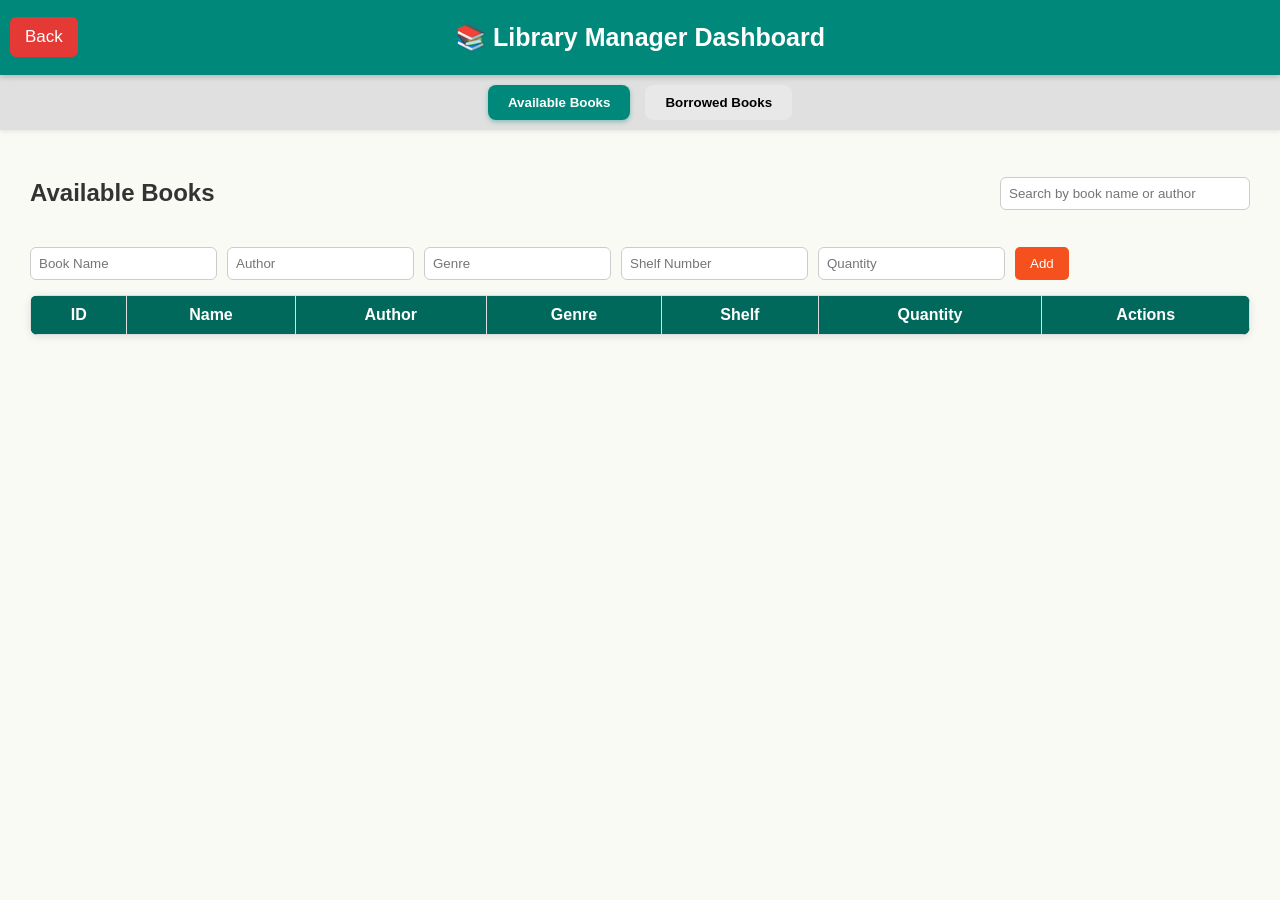
==== manager.html @ a9a3a1eb "ui" ====
<html>
<head>
  <title>Library Manager Dashboard</title>
  <link rel="stylesheet" href="manager.css">
</head>
<body>
  <header>
    <button class="back-btn" onclick="window.location.href='index.html'"><p class="font2">Back</p></button>
    <h1 class="font1">📚 Library Manager Dashboard</h1>
  </header>

  <nav class="tab-bar">
    <button class="tab-button active" onclick="showSection('available')">Available Books</button>
    <button class="tab-button" onclick="showSection('borrowed')">Borrowed Books</button>
  </nav>

  <main>
    <section id="available" class="tab-section">
      <div class="section-header">
        <h2>Available Books</h2>
        <input type="text" id="searchBook" placeholder="Search by book name or author" onkeyup="searchBooks()">
      </div>

      <div id="addBookForm" class="form-container hidden">
        <input type="text" id="bookName" placeholder="Book Name">
        <input type="text" id="bookAuthor" placeholder="Author">
        <input type="text" id="bookGenre" placeholder="Genre">
        <input type="text" id="bookShelf" placeholder="Shelf Number">
        <input type="number" id="bookQty" placeholder="Quantity">
        <button onclick="addBook()">Add</button>
      </div>

      <table id="booksTable">
        <thead>
          <tr>
            <th>ID</th>
            <th>Name</th>
            <th>Author</th>
            <th>Genre</th>
            <th>Shelf</th>
            <th>Quantity</th>
            <th>Actions</th>
          </tr>
        </thead>
        <tbody></tbody>
      </table>
    </section>

    <section id="borrowed" class="tab-section hidden">
      <div class="section-header">
        <h2>Borrowed Books</h2>
        <input type="text" id="searchBorrowed" placeholder="Search by book or student" onkeyup="searchBorrowedBooks()">
      </div>

      <table id="borrowedTable">
        <thead>
          <tr>
            <th>Borrow ID</th>
            <th>Book ID</th>
            <th>Book Name</th>
            <th>Borrowed By</th>
            <th>Borrow Date</th>
            <th>Due Date</th>
            <th>Status</th>
            <th>Actions</th>
          </tr>
        </thead>
        <tbody></tbody>
      </table>
    </section>
  </main>
  <script src="manager.js"></script>
</body>
</html>
---- manager.css ----
body {
  font-family: "Poppins", sans-serif;
  margin: 0;
  background-color: #FAFAF5;
  color: #333;
}

/* Font Styling */
.font1 {
  font-size: 25px;
}

.font2 {
  padding: 0%;
  margin: 0%;
  font-size: 17px;
}

/* Header Section */
header {
  background-color: #00897B; /* Teal */
  color: white;
  display: flex;
  justify-content: center;
  align-items: center;
  padding: 6px 12px;
  position: relative;
  box-shadow: 0 2px 6px rgba(0, 0, 0, 0.2);
}

/* Back Button */
.back-btn {
  background: #E53935; /* Soft Red */
  border: none;
  padding: 10px 15px;
  color: white;
  border-radius: 6px;
  cursor: pointer;
  position: absolute;
  left: 10px;
  top: 50%;
  transform: translateY(-50%);
  transition: background 0.3s ease;
}

.back-btn:hover {
  background: #C62828; /* Darker Red */
}

/* Tabs */
.tab-bar {
  display: flex;
  justify-content: center;
  background-color: #E0E0E0;
  padding: 10px;
  gap: 15px;
  box-shadow: 0 1px 5px rgba(0,0,0,0.1);
}

.tab-button {
  padding: 10px 20px;
  border: none;
  border-radius: 8px;
  cursor: pointer;
  background-color: #E8E8E8;
  font-weight: bold;
  transition: all 0.3s ease;
}

.tab-button.active {
  background-color: #00897B; /* Teal */
  color: white;
  box-shadow: 0 2px 5px rgba(0, 137, 123, 0.4);
}

.tab-button:hover {
  background-color: #26A69A; /* Lighter Teal */
  color: white;
}

/* Section Layout */
.tab-section {
  display: block;
  padding: 30px;
}

.hidden {
  display: none;
}

/* Section Header */
.section-header {
  display: flex;
  justify-content: space-between;
  align-items: center;
  margin-bottom: 20px;
  flex-wrap: wrap;
  gap: 10px;
}

.section-header input {
  padding: 8px;
  width: 250px;
  border-radius: 6px;
  border: 1px solid #ccc;
}

/* Form Container */
.form-container {
  display: flex;
  gap: 10px;
  flex-wrap: wrap;
  margin-bottom: 15px;
}

.form-container input {
  padding: 8px;
  border-radius: 6px;
  border: 1px solid #ccc;
}

/* Add Button */
.form-container button {
  background-color: #F4511E; /* Coral */
  color: white;
  border: none;
  padding: 8px 15px;
  border-radius: 5px;
  cursor: pointer;
  transition: background 0.3s;
}

.form-container button:hover {
  background-color: #FF7043; /* Lighter Coral */
}

/* Table */
table {
  width: 100%;
  border-collapse: collapse;
  background: white;
  border-radius: 8px;
  overflow: hidden;
  box-shadow: 0 2px 8px rgba(0, 0, 0, 0.1);
}

th, td {
  border: 1px solid #ddd;
  padding: 10px;
  text-align: center;
}

th {
  background-color: #00695C; /* Dark Teal */
  color: white;
}

tr:nth-child(even) {
  background-color: #f9f9f9;
}

tr:hover {
  background-color: #E0F2F1; /* Light Teal Tint */
}

/* Action Buttons */
button.action {
  background-color: #00897B;
  color: white;
  border: none;
  padding: 5px 10px;
  border-radius: 4px;
  cursor: pointer;
  transition: background 0.3s ease;
}

button.action:hover {
  background-color: #26A69A;
}

button.delete {
  background-color: #E53935;
  color: white;
}

button.delete:hover {
  background-color: #C62828;
}
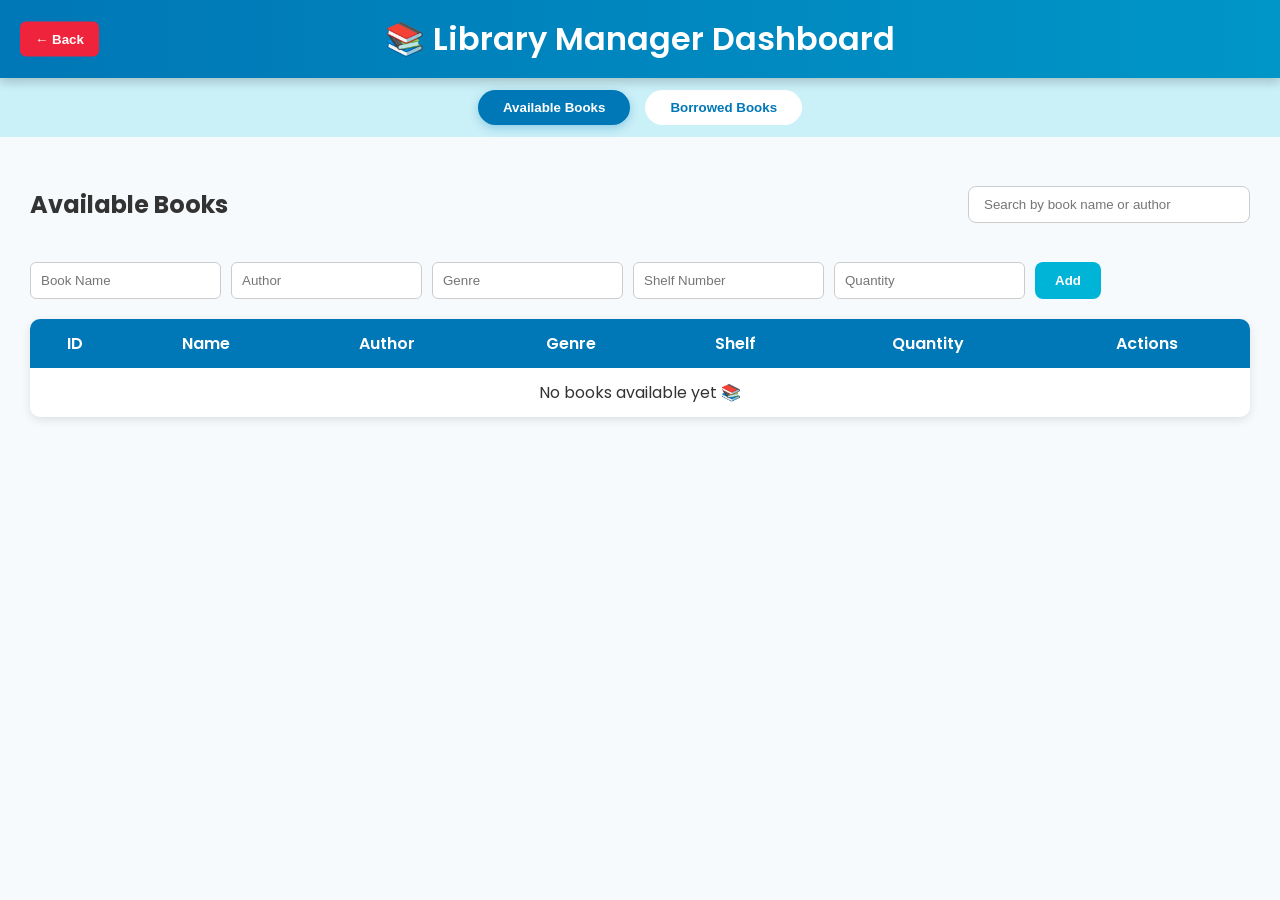
==== commit a5406bd7: "blue" ====
--- a/manager.html
+++ b/manager.html
@@ -1,27 +1,31 @@
-<html>
+<!DOCTYPE html>
+<html lang="en">
 <head>
+  <meta charset="UTF-8">
+  <meta name="viewport" content="width=device-width, initial-scale=1.0">
   <title>Library Manager Dashboard</title>
   <link rel="stylesheet" href="manager.css">
 </head>
 <body>
   <header>
-    <button class="back-btn" onclick="window.location.href='index.html'"><p class="font2">Back</p></button>
-    <h1 class="font1">📚 Library Manager Dashboard</h1>
+    <button class="back-btn" onclick="window.location.href='index.html'">← Back</button>
+    <h1>📚 Library Manager Dashboard</h1>
   </header>
 
   <nav class="tab-bar">
-    <button class="tab-button active" onclick="showSection('available')">Available Books</button>
-    <button class="tab-button" onclick="showSection('borrowed')">Borrowed Books</button>
+    <button class="tab-button active" onclick="showSection('available', event)">Available Books</button>
+    <button class="tab-button" onclick="showSection('borrowed', event)">Borrowed Books</button>
   </nav>
 
   <main>
+    <!-- Available Books Section -->
     <section id="available" class="tab-section">
       <div class="section-header">
         <h2>Available Books</h2>
         <input type="text" id="searchBook" placeholder="Search by book name or author" onkeyup="searchBooks()">
       </div>
 
-      <div id="addBookForm" class="form-container hidden">
+      <div id="addBookForm" class="form-container">
         <input type="text" id="bookName" placeholder="Book Name">
         <input type="text" id="bookAuthor" placeholder="Author">
         <input type="text" id="bookGenre" placeholder="Genre">
@@ -46,6 +50,7 @@
       </table>
     </section>
 
+    <!-- Borrowed Books Section -->
     <section id="borrowed" class="tab-section hidden">
       <div class="section-header">
         <h2>Borrowed Books</h2>
@@ -69,6 +74,7 @@
       </table>
     </section>
   </main>
+
   <script src="manager.js"></script>
 </body>
 </html>
--- a/manager.css
+++ b/manager.css
@@ -1,137 +1,147 @@
+@import url('https://fonts.googleapis.com/css2?family=Poppins:wght@400;600&display=swap');
+
 body {
-  font-family: "Poppins", sans-serif;
+  font-family: 'Poppins', sans-serif;
   margin: 0;
-  background-color: #FAFAF5;
+  background-color: #f7fafc;
   color: #333;
 }
 
-/* Font Styling */
-.font1 {
-  font-size: 25px;
-}
-
-.font2 {
-  padding: 0%;
-  margin: 0%;
-  font-size: 17px;
-}
-
-/* Header Section */
+/* Header */
 header {
-  background-color: #00897B; /* Teal */
+  background: linear-gradient(90deg, #0077b6, #0096c7);
   color: white;
   display: flex;
   justify-content: center;
   align-items: center;
-  padding: 6px 12px;
+  padding: 15px;
   position: relative;
-  box-shadow: 0 2px 6px rgba(0, 0, 0, 0.2);
+  box-shadow: 0 4px 10px rgba(0, 0, 0, 0.2);
 }
 
-/* Back Button */
+header h1 {
+  margin: 0;
+  font-weight: 600;
+}
+
 .back-btn {
-  background: #E53935; /* Soft Red */
+  position: absolute;
+  left: 20px;
+  top: 50%;
+  transform: translateY(-50%);
+  background: #ef233c;
   border: none;
   padding: 10px 15px;
+  border-radius: 6px;
   color: white;
-  border-radius: 6px;
+  font-weight: bold;
   cursor: pointer;
-  position: absolute;
-  left: 10px;
-  top: 50%;
-  transform: translateY(-50%);
-  transition: background 0.3s ease;
+  transition: 0.3s;
 }
 
 .back-btn:hover {
-  background: #C62828; /* Darker Red */
+  background: #d90429;
 }
 
 /* Tabs */
 .tab-bar {
   display: flex;
   justify-content: center;
-  background-color: #E0E0E0;
-  padding: 10px;
+  background: #caf0f8;
+  padding: 12px;
   gap: 15px;
-  box-shadow: 0 1px 5px rgba(0,0,0,0.1);
 }
 
 .tab-button {
-  padding: 10px 20px;
+  padding: 10px 25px;
   border: none;
-  border-radius: 8px;
+  border-radius: 30px;
+  font-weight: 600;
+  background: white;
+  color: #0077b6;
   cursor: pointer;
-  background-color: #E8E8E8;
-  font-weight: bold;
   transition: all 0.3s ease;
 }
 
 .tab-button.active {
-  background-color: #00897B; /* Teal */
+  background: #0077b6;
   color: white;
-  box-shadow: 0 2px 5px rgba(0, 137, 123, 0.4);
+  box-shadow: 0 3px 10px rgba(0, 119, 182, 0.3);
 }
 
 .tab-button:hover {
-  background-color: #26A69A; /* Lighter Teal */
+  background: #00b4d8;
   color: white;
 }
 
-/* Section Layout */
+/* Sections */
+main {
+  padding: 30px;
+}
+
 .tab-section {
-  display: block;
-  padding: 30px;
+  animation: fadeIn 0.4s ease;
 }
 
 .hidden {
   display: none;
 }
 
-/* Section Header */
+@keyframes fadeIn {
+  from { opacity: 0; transform: translateY(10px); }
+  to { opacity: 1; transform: translateY(0); }
+}
+
+/* Header Section */
 .section-header {
   display: flex;
   justify-content: space-between;
   align-items: center;
+  flex-wrap: wrap;
   margin-bottom: 20px;
-  flex-wrap: wrap;
   gap: 10px;
 }
 
 .section-header input {
-  padding: 8px;
+  padding: 10px 15px;
   width: 250px;
+  border-radius: 8px;
+  border: 1px solid #ccc;
+  transition: all 0.3s;
+}
+
+.section-header input:focus {
+  border-color: #0077b6;
+  box-shadow: 0 0 4px rgba(0, 119, 182, 0.3);
+}
+
+/* Form */
+.form-container {
+  display: flex;
+  gap: 10px;
+  flex-wrap: wrap;
+  margin-bottom: 20px;
+}
+
+.form-container input {
+  padding: 10px;
   border-radius: 6px;
   border: 1px solid #ccc;
 }
 
-/* Form Container */
-.form-container {
-  display: flex;
-  gap: 10px;
-  flex-wrap: wrap;
-  margin-bottom: 15px;
-}
-
-.form-container input {
-  padding: 8px;
-  border-radius: 6px;
-  border: 1px solid #ccc;
-}
-
-/* Add Button */
 .form-container button {
-  background-color: #F4511E; /* Coral */
+  background-color: #00b4d8;
   color: white;
   border: none;
-  padding: 8px 15px;
-  border-radius: 5px;
+  padding: 10px 20px;
+  border-radius: 8px;
   cursor: pointer;
-  transition: background 0.3s;
+  font-weight: 600;
+  transition: 0.3s;
 }
 
 .form-container button:hover {
-  background-color: #FF7043; /* Lighter Coral */
+  background-color: #0077b6;
 }
 
 /* Table */
@@ -139,50 +149,50 @@
   width: 100%;
   border-collapse: collapse;
   background: white;
-  border-radius: 8px;
+  border-radius: 10px;
   overflow: hidden;
-  box-shadow: 0 2px 8px rgba(0, 0, 0, 0.1);
+  box-shadow: 0 3px 10px rgba(0, 0, 0, 0.1);
 }
 
 th, td {
-  border: 1px solid #ddd;
-  padding: 10px;
+  padding: 12px 10px;
   text-align: center;
 }
 
 th {
-  background-color: #00695C; /* Dark Teal */
+  background-color: #0077b6;
   color: white;
+  font-weight: 600;
 }
 
 tr:nth-child(even) {
-  background-color: #f9f9f9;
+  background-color: #f1f9ff;
 }
 
 tr:hover {
-  background-color: #E0F2F1; /* Light Teal Tint */
+  background-color: #caf0f8;
 }
 
-/* Action Buttons */
+/* Buttons */
 button.action {
-  background-color: #00897B;
+  background-color: #0096c7;
   color: white;
   border: none;
-  padding: 5px 10px;
-  border-radius: 4px;
+  padding: 8px 14px;
+  border-radius: 6px;
   cursor: pointer;
-  transition: background 0.3s ease;
+  font-weight: 500;
+  transition: 0.3s;
 }
 
 button.action:hover {
-  background-color: #26A69A;
+  background-color: #0077b6;
 }
 
 button.delete {
-  background-color: #E53935;
-  color: white;
+  background-color: #ef233c;
 }
 
 button.delete:hover {
-  background-color: #C62828;
+  background-color: #d90429;
 }
